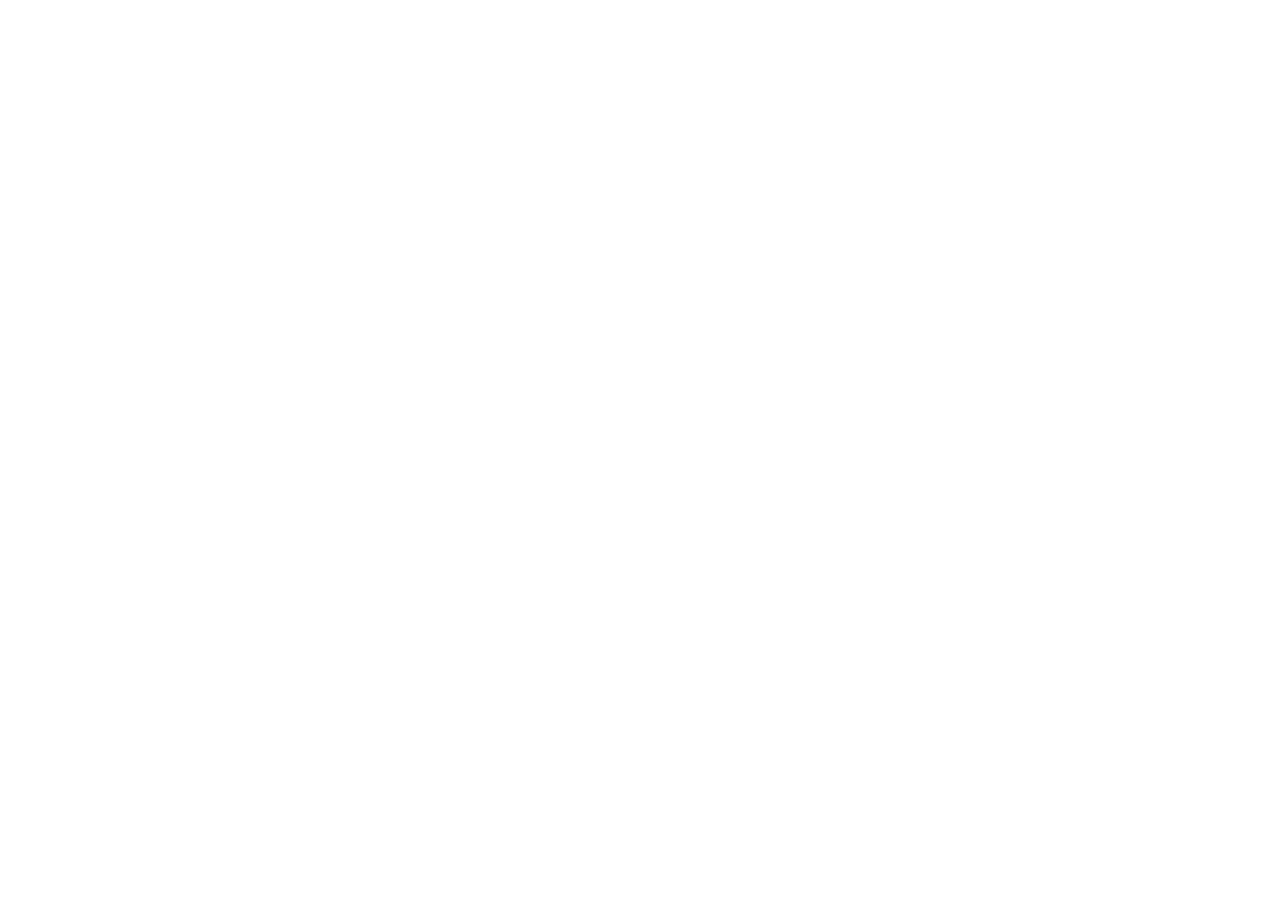
==== snake_game.html @ a5d7c61c "create file structure" ====
<!DOCTYPE html>
<html lang="en">
<head>
    <meta charset="UTF-8">
    <meta name="viewport" content="width=device-width, initial-scale=1.0">
    <title>snake</title>
    <link rel="stylesheet" href="styles/style.css">
</head>
<body>
    
</body>
</html>
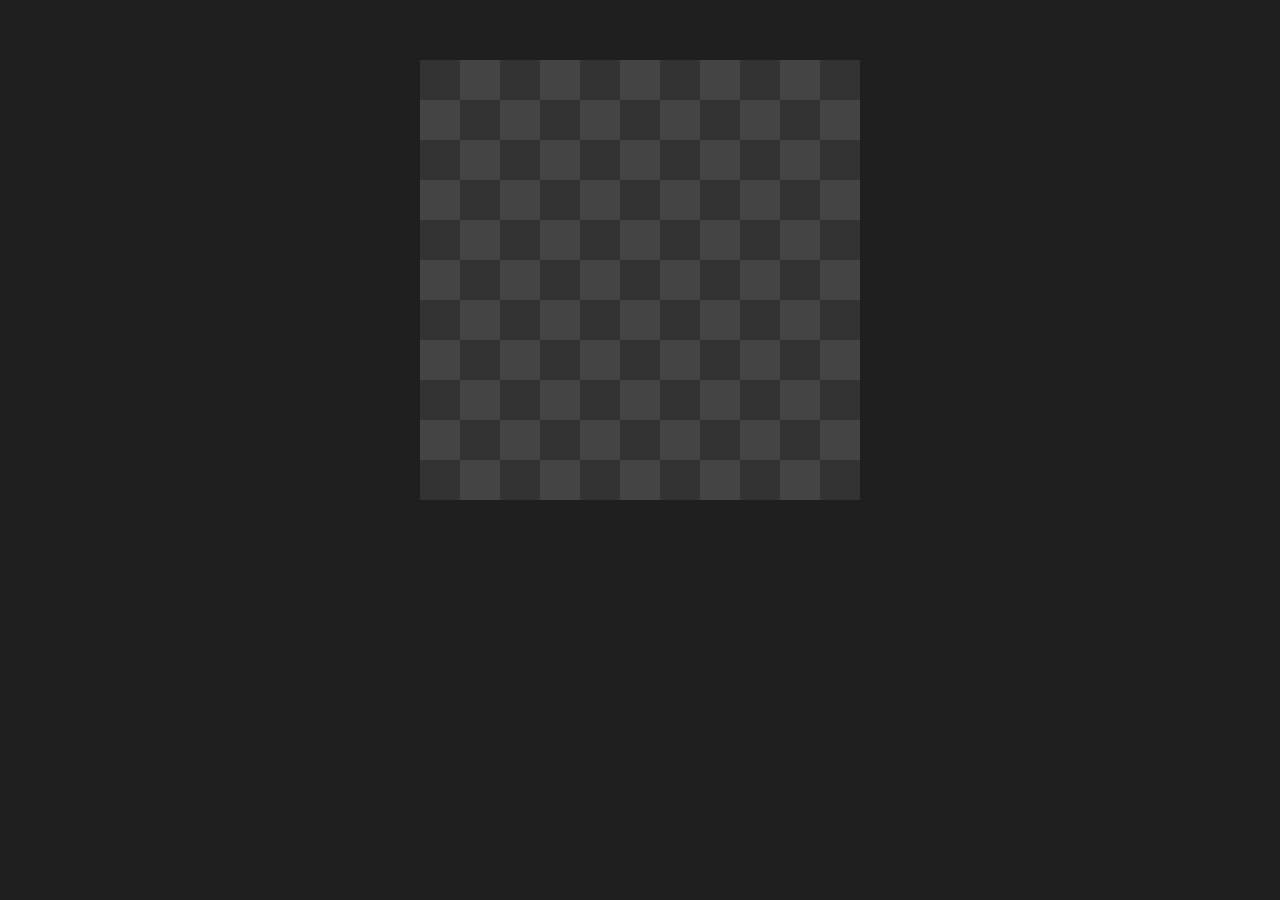
==== commit ce65e48c: "made grid" ====
--- a/snake_game.html
+++ b/snake_game.html
@@ -5,8 +5,141 @@
     <meta name="viewport" content="width=device-width, initial-scale=1.0">
     <title>snake</title>
     <link rel="stylesheet" href="styles/style.css">
+    <link rel="stylesheet" href="styles/mediaqueries.css">
 </head>
 <body>
-    
+    <div class="world">
+        <div class="grid">
+            <div></div>
+            <div></div>
+            <div></div>
+            <div></div>
+            <div></div>
+            <div></div>
+            <div></div>
+            <div></div>
+            <div></div>
+            <div></div>
+            <div></div>
+            <div></div>
+            <div></div>
+            <div></div>
+            <div></div>
+            <div></div>
+            <div></div>
+            <div></div>
+            <div></div>
+            <div></div>
+            <div></div>
+            <div></div>
+            <div></div>
+            <div></div>
+            <div></div>
+            <div></div>
+            <div></div>
+            <div></div>
+            <div></div>
+            <div></div>
+            <div></div>
+            <div></div>
+            <div></div>
+            <div></div>
+            <div></div>
+            <div></div>
+            <div></div>
+            <div></div>
+            <div></div>
+            <div></div>
+            <div></div>
+            <div></div>
+            <div></div>
+            <div></div>
+            <div></div>
+            <div></div>
+            <div></div>
+            <div></div>
+            <div></div>
+            <div></div>
+            <div></div>
+            <div></div>
+            <div></div>
+            <div></div>
+            <div></div>
+            <div></div>
+            <div></div>
+            <div></div>
+            <div></div>
+            <div></div>
+            <div></div>
+            <div></div>
+            <div></div>
+            <div></div>
+            <div></div>
+            <div></div>
+            <div></div>
+            <div></div>
+            <div></div>
+            <div></div>
+            <div></div>
+            <div></div>
+            <div></div>
+            <div></div>
+            <div></div>
+            <div></div>
+            <div></div>
+            <div></div>
+            <div></div>
+            <div></div>
+            <div></div>
+            <div></div>
+            <div></div>
+            <div></div>
+            <div></div>
+            <div></div>
+            <div></div>
+            <div></div>
+            <div></div>
+            <div></div>
+            <div></div>
+            <div></div>
+            <div></div>
+            <div></div>
+            <div></div>
+            <div></div>
+            <div></div>
+            <div></div>
+            <div></div>
+            <div></div>
+            <div></div>
+            <div></div>
+            <div></div>
+            <div></div>
+            <div></div>
+            <div></div>
+            <div></div>
+            <div></div>
+            <div></div>
+            <div></div>
+            <div></div>
+            <div></div>
+            <div></div>
+            <div></div>
+            <div></div>
+            <div></div>
+            <div></div>
+            <div></div>
+            <div></div>
+            <div></div>
+            <div></div>
+        </div>
+    </div>
+    <div class="controls">
+        <div class="movement">
+            <button class="button button-up">up</button>
+            <button class="button button-left">left</button>
+            <button class="button button-down">down</button>
+            <button class="button button-right">right</button>
+        </div>
+    </div>
 </body>
 </html>--- a/styles/style.css
+++ b/styles/style.css
@@ -0,0 +1,116 @@
+
+
+:root {
+    /* grid variables */
+    --rows: 11;
+    --columns: 11;
+    --minimum-tile-size: 40px;
+
+    /* d pad variables */
+    --button-size: 60px;
+    --button-color: #888888;
+    --button-pressed-color: #a7a7a7;
+
+    /* calculated variables */
+    --min-height: calc(var(--minimum-tile-size) * var(--rows));
+    --min-width: calc(var(--minimum-tile-size) * var(--columns));
+}
+
+* {
+    margin: 0;
+    background-color: #1F1F1F;
+}
+
+.world {
+
+    /* responsive world size */
+    min-height: var(--min-height);
+    min-width: var(--min-width);
+
+    justify-content: center;
+    display: flex;
+    margin-top: 50px;
+    padding: 10px;
+}
+
+
+.grid {
+    width: fit-content;
+    display: grid;
+    grid-template-columns: repeat(var(--columns), 1fr);
+    grid-template-rows: repeat(var(--rows), 1fr);
+}
+
+.grid div {
+    height: var(--minimum-tile-size);
+    width: var(--minimum-tile-size);
+    background-color: #333333;
+}
+
+.grid div:nth-child(2n) {
+    background-color: #444444;
+}
+
+
+
+
+
+
+
+/* controls */
+
+.controls {
+
+    /* responsive world size */
+    min-width: var(--min-width);
+
+    /* center */
+    display: flex;
+    justify-content: center;
+}
+
+.movement {
+
+    max-width: 400px;
+    padding: 10px;
+    gap: 5px;
+    display: grid;
+    grid-template-columns: 1fr 1fr 1fr;
+    grid-template-rows: 1fr 1fr;
+}
+
+.button {
+    min-height: var(--button-size);
+    min-width: var(--button-size);
+
+    border: none;
+
+    border-radius: 0.5rem;
+
+    background-color: var(--button-pressed-color);
+}
+
+button:not(:active) {
+    background-color: var(--button-color);
+    transition: background-color 0.15s ease;
+}
+
+.button-up {
+    grid-column: 2;
+}
+
+.button-left {
+    grid-column: 1;
+}
+
+.button-down {
+    grid-column: 2;
+}
+
+.button-right {
+    grid-column: 3;
+}
+
+.hide {
+    display: none;
+}--- a/styles/mediaqueries.css
+++ b/styles/mediaqueries.css
@@ -0,0 +1,9 @@
+
+
+
+@media (hover: hover) {
+    
+    .movement {
+        display: none;
+    }
+}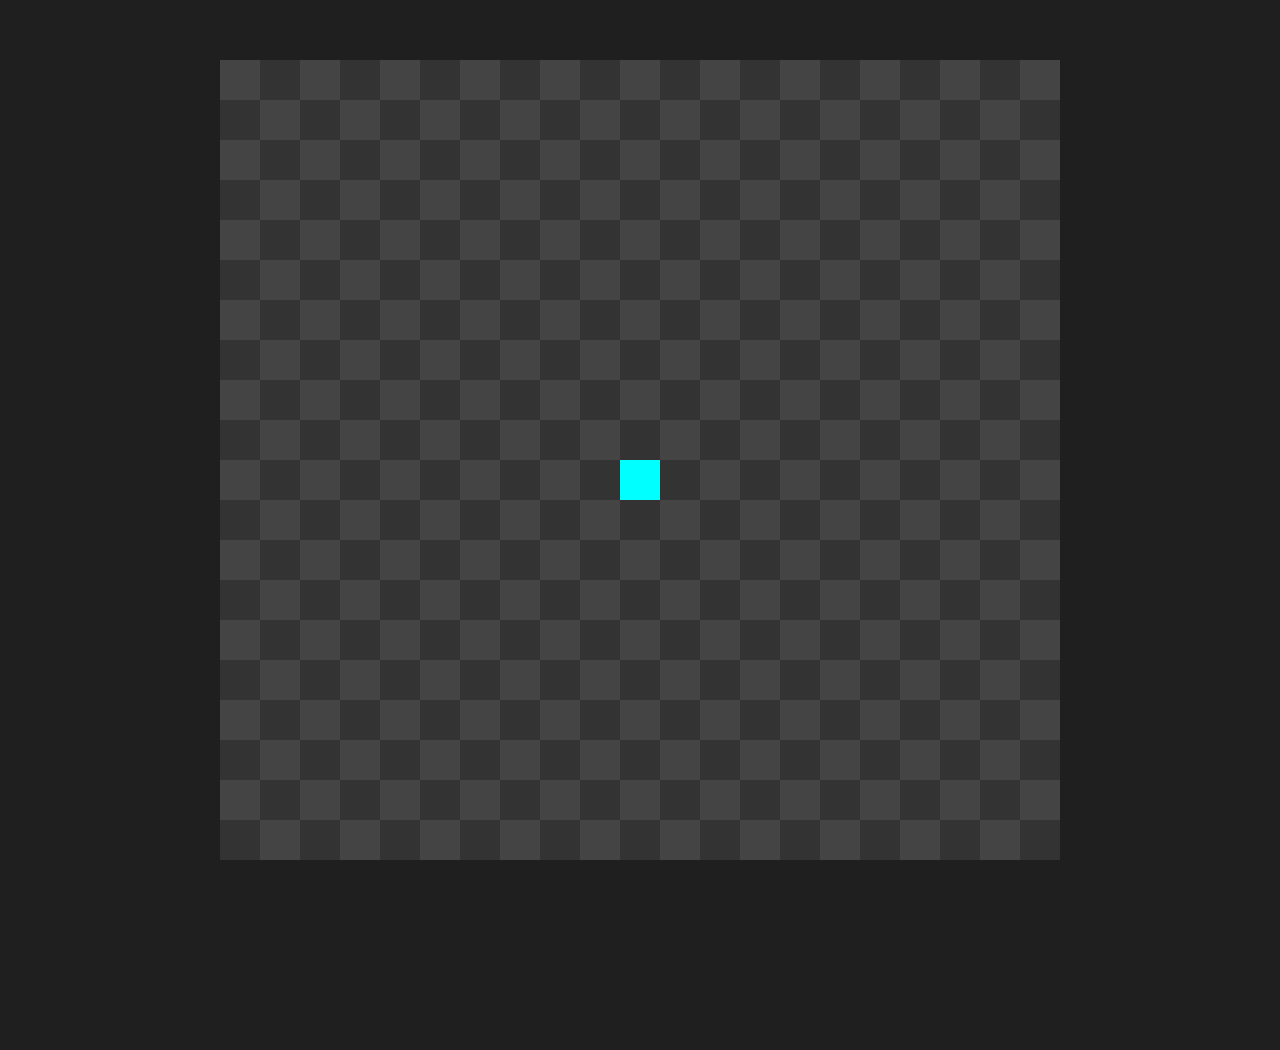
==== commit e4d0e4a4: "made cooler" ====
--- a/snake_game.html
+++ b/snake_game.html
@@ -6,6 +6,7 @@
     <title>snake</title>
     <link rel="stylesheet" href="styles/style.css">
     <link rel="stylesheet" href="styles/mediaqueries.css">
+    <script src="snake_game.js" type="module"></script>
 </head>
 <body>
     <div class="world">
@@ -132,13 +133,136 @@
             <div></div>
             <div></div>
         </div>
+        <div id="game-board">
+            <div></div>
+            <div></div>
+            <div></div>
+            <div></div>
+            <div></div>
+            <div></div>
+            <div></div>
+            <div></div>
+            <div></div>
+            <div></div>
+            <div></div>
+            <div></div>
+            <div></div>
+            <div></div>
+            <div></div>
+            <div></div>
+            <div></div>
+            <div></div>
+            <div></div>
+            <div></div>
+            <div></div>
+            <div></div>
+            <div></div>
+            <div></div>
+            <div></div>
+            <div></div>
+            <div></div>
+            <div></div>
+            <div></div>
+            <div></div>
+            <div></div>
+            <div></div>
+            <div></div>
+            <div></div>
+            <div></div>
+            <div></div>
+            <div></div>
+            <div></div>
+            <div></div>
+            <div></div>
+            <div></div>
+            <div></div>
+            <div></div>
+            <div></div>
+            <div></div>
+            <div></div>
+            <div></div>
+            <div></div>
+            <div></div>
+            <div></div>
+            <div></div>
+            <div></div>
+            <div></div>
+            <div></div>
+            <div></div>
+            <div></div>
+            <div></div>
+            <div></div>
+            <div></div>
+            <div></div>
+            <div></div>
+            <div></div>
+            <div></div>
+            <div></div>
+            <div></div>
+            <div></div>
+            <div></div>
+            <div></div>
+            <div></div>
+            <div></div>
+            <div></div>
+            <div></div>
+            <div></div>
+            <div></div>
+            <div></div>
+            <div></div>
+            <div></div>
+            <div></div>
+            <div></div>
+            <div></div>
+            <div></div>
+            <div></div>
+            <div></div>
+            <div></div>
+            <div></div>
+            <div></div>
+            <div></div>
+            <div></div>
+            <div></div>
+            <div></div>
+            <div></div>
+            <div></div>
+            <div></div>
+            <div></div>
+            <div></div>
+            <div></div>
+            <div></div>
+            <div></div>
+            <div></div>
+            <div></div>
+            <div></div>
+            <div></div>
+            <div></div>
+            <div></div>
+            <div></div>
+            <div></div>
+            <div></div>
+            <div></div>
+            <div></div>
+            <div></div>
+            <div></div>
+            <div></div>
+            <div></div>
+            <div></div>
+            <div></div>
+            <div></div>
+            <div></div>
+            <div></div>
+            <div></div>
+            <div></div>
+            <div></div>
+        </div>
     </div>
     <div class="controls">
         <div class="movement">
-            <button class="button button-up">up</button>
-            <button class="button button-left">left</button>
-            <button class="button button-down">down</button>
-            <button class="button button-right">right</button>
+            <button class="button button-up"><img src="assets/up-arrow.png"></button>
+            <button class="button button-left"><img src="assets/left-arrow.png"></button>
+            <button class="button button-down"><img src="assets/down-arrow.png"></button>
+            <button class="button button-right"><img src="assets/right-arrow.png"></button>
         </div>
     </div>
 </body>
--- a/styles/style.css
+++ b/styles/style.css
@@ -5,9 +5,11 @@
     --rows: 11;
     --columns: 11;
     --minimum-tile-size: 40px;
+    --odd-color: #333333;
+    --even-color: #444444;
 
     /* d pad variables */
-    --button-size: 60px;
+    --button-size: 40vw;
     --button-color: #888888;
     --button-pressed-color: #a7a7a7;
 
@@ -35,6 +37,7 @@
 
 
 .grid {
+    position: absolute;
     width: fit-content;
     display: grid;
     grid-template-columns: repeat(var(--columns), 1fr);
@@ -44,16 +47,7 @@
 .grid div {
     height: var(--minimum-tile-size);
     width: var(--minimum-tile-size);
-    background-color: #333333;
 }
-
-.grid div:nth-child(2n) {
-    background-color: #444444;
-}
-
-
-
-
 
 
 
@@ -67,10 +61,11 @@
     /* center */
     display: flex;
     justify-content: center;
+
+    margin-top: 20vh;
 }
 
 .movement {
-
     max-width: 400px;
     padding: 10px;
     gap: 5px;
@@ -88,6 +83,11 @@
     border-radius: 0.5rem;
 
     background-color: var(--button-pressed-color);
+}
+
+.button img {
+    background-color: transparent;
+    height: 4rem;
 }
 
 button:not(:active) {
@@ -113,4 +113,34 @@
 
 .hide {
     display: none;
+}
+
+
+
+
+
+
+
+
+#game-board {
+    position: absolute;
+    display: grid;
+    width: calc(var(--minimum-tile-size) * var(--columns));
+    background-color: transparent;
+    grid-template-columns: repeat(var(--columns), 1fr);
+    grid-template-rows: repeat(var(--rows), 1fr);
+}
+
+
+#game-board  div {
+    height: var(--minimum-tile-size);
+    width: var(--minimum-tile-size);
+}
+
+.snake {
+    background-color: aqua;
+}
+
+.food {
+    background-color: red;
 }